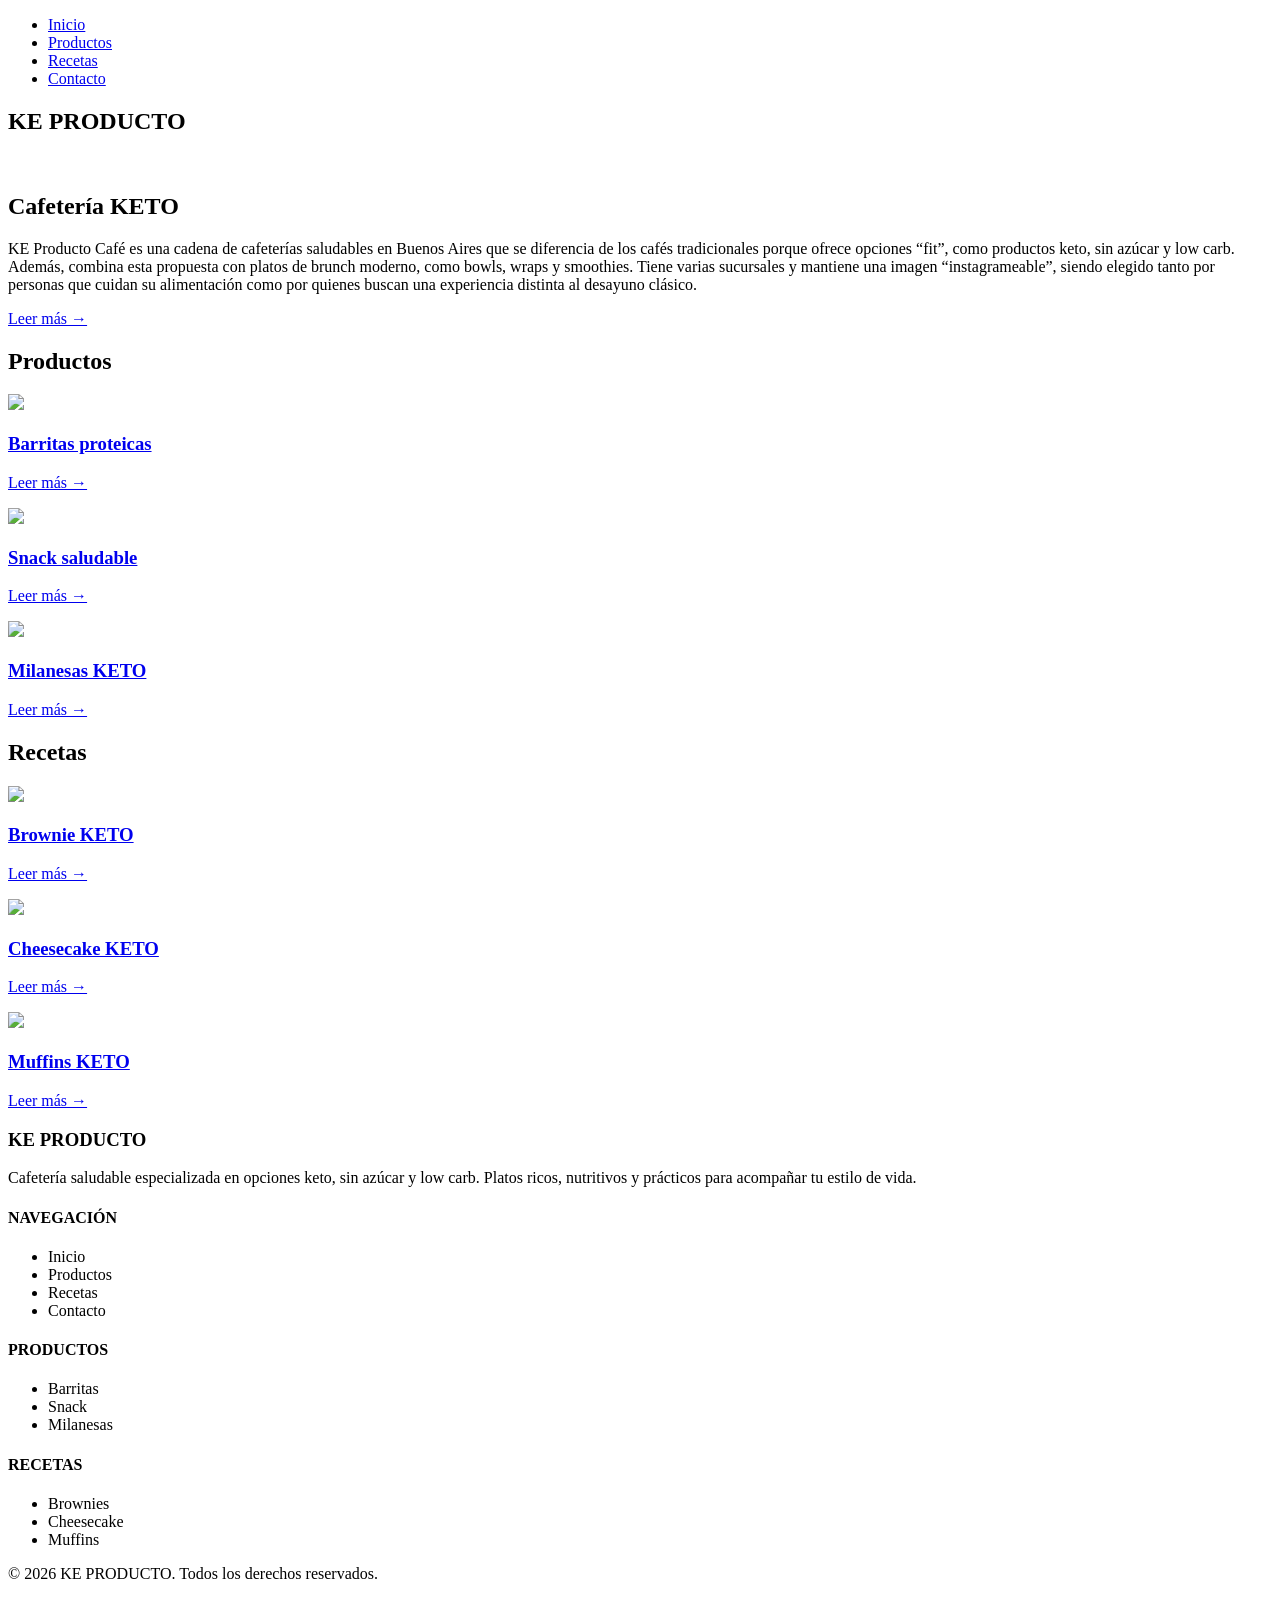
==== index.html @ 56fb46c2 "Add files via upload" ====
<!DOCTYPE html>
<html lang="es">
<head>
<meta charset="UTF-8">
<meta name="viewport" content="width=device-width, initial-scale=1.0">
<title>KE PRODUCTO</title>

<link rel="stylesheet" href="css/styles.css">
</head>
<body>

<header>
    <nav>
        <ul>
            <li><a href="#">Inicio</a></li>
            <li><a href="#productos">Productos</a></li>
            <li><a href="#recetas">Recetas</a></li>
            <li><a href="#contacto">Contacto</a></li>
        </ul>
    </nav>
</header>

<section class="hero">

    <h1>KE PRODUCTO</h1>

    <div class="hero-img">
        <img src="img/keprod.webp" alt="">
    </div>

    <div class="historia">

        <h2>Cafetería KETO</h2>

        <p>
            KE Producto Café es una cadena de cafeterías saludables en Buenos Aires
            que se diferencia de los cafés tradicionales porque ofrece opciones
            “fit”, como productos keto, sin azúcar y low carb. Además, combina esta propuesta con platos de brunch moderno, como bowls, wraps y smoothies. Tiene varias sucursales y mantiene una imagen “instagrameable”, siendo elegido tanto por personas que cuidan su alimentación como por quienes buscan una experiencia distinta al desayuno clásico. 
        </p>

        <a href="productos/historia.html">Leer más →</a>

    </div>

</section>

<section id="productos">

<h2 class="titulo-seccion">Productos</h2>

<div class="cards">

<a href="productos/barritas.html" class="card">

<img src="img/barritas.jpg">

<h3>Barritas proteicas</h3>

<p>Leer más →</p>

</a>

<a href="productos/snack.html" class="card">

<img src="img/snack.jpeg">

<h3>Snack saludable</h3>

<p>Leer más →</p>

</a>

<a href="productos/milanesas.html" class="card">

<img src="img/milanesas.jpg">

<h3>Milanesas KETO</h3>

<p>Leer más →</p>

</a>

</div>

</section>

<section id="recetas">

<h2 class="titulo-seccion">Recetas</h2>

<div class="cards">

<a href="productos/brownie.html" class="card">

<img src="img/brownies.webp">

<h3>Brownie KETO</h3>

<p>Leer más →</p>

</a>

<a href="productos/cheesecake.html" class="card">

<img src="img/cheesecake.jpg">

<h3>Cheesecake KETO</h3>

<p>Leer más →</p>

</a>

<a href="productos/muffins.html" class="card">

<img src="img/muffins.png">

<h3>Muffins KETO</h3>

<p>Leer más →</p>

</a>

</div>

</section>

<footer id="contacto">

<div class="footer-grid">

<div>

<h3>KE PRODUCTO</h3>

<p>
Cafetería saludable especializada en opciones keto,
sin azúcar y low carb. Platos ricos, nutritivos y prácticos para acompañar tu estilo de vida. 
</p>

</div>

<div>

<h4>NAVEGACIÓN</h4>

<ul>
<li>Inicio</li>
<li>Productos</li>
<li>Recetas</li>
<li>Contacto</li>
</ul>

</div>

<div>

<h4>PRODUCTOS</h4>

<ul>
<li>Barritas</li>
<li>Snack</li>
<li>Milanesas</li>
</ul>

</div>

<div>

<h4>RECETAS</h4>

<ul>
<li>Brownies</li>
<li>Cheesecake</li>
<li>Muffins</li>
</ul>

</div>

</div>

<p class="copyright">
© 2026 KE PRODUCTO. Todos los derechos reservados.
</p>

</footer>

</body>
</html>
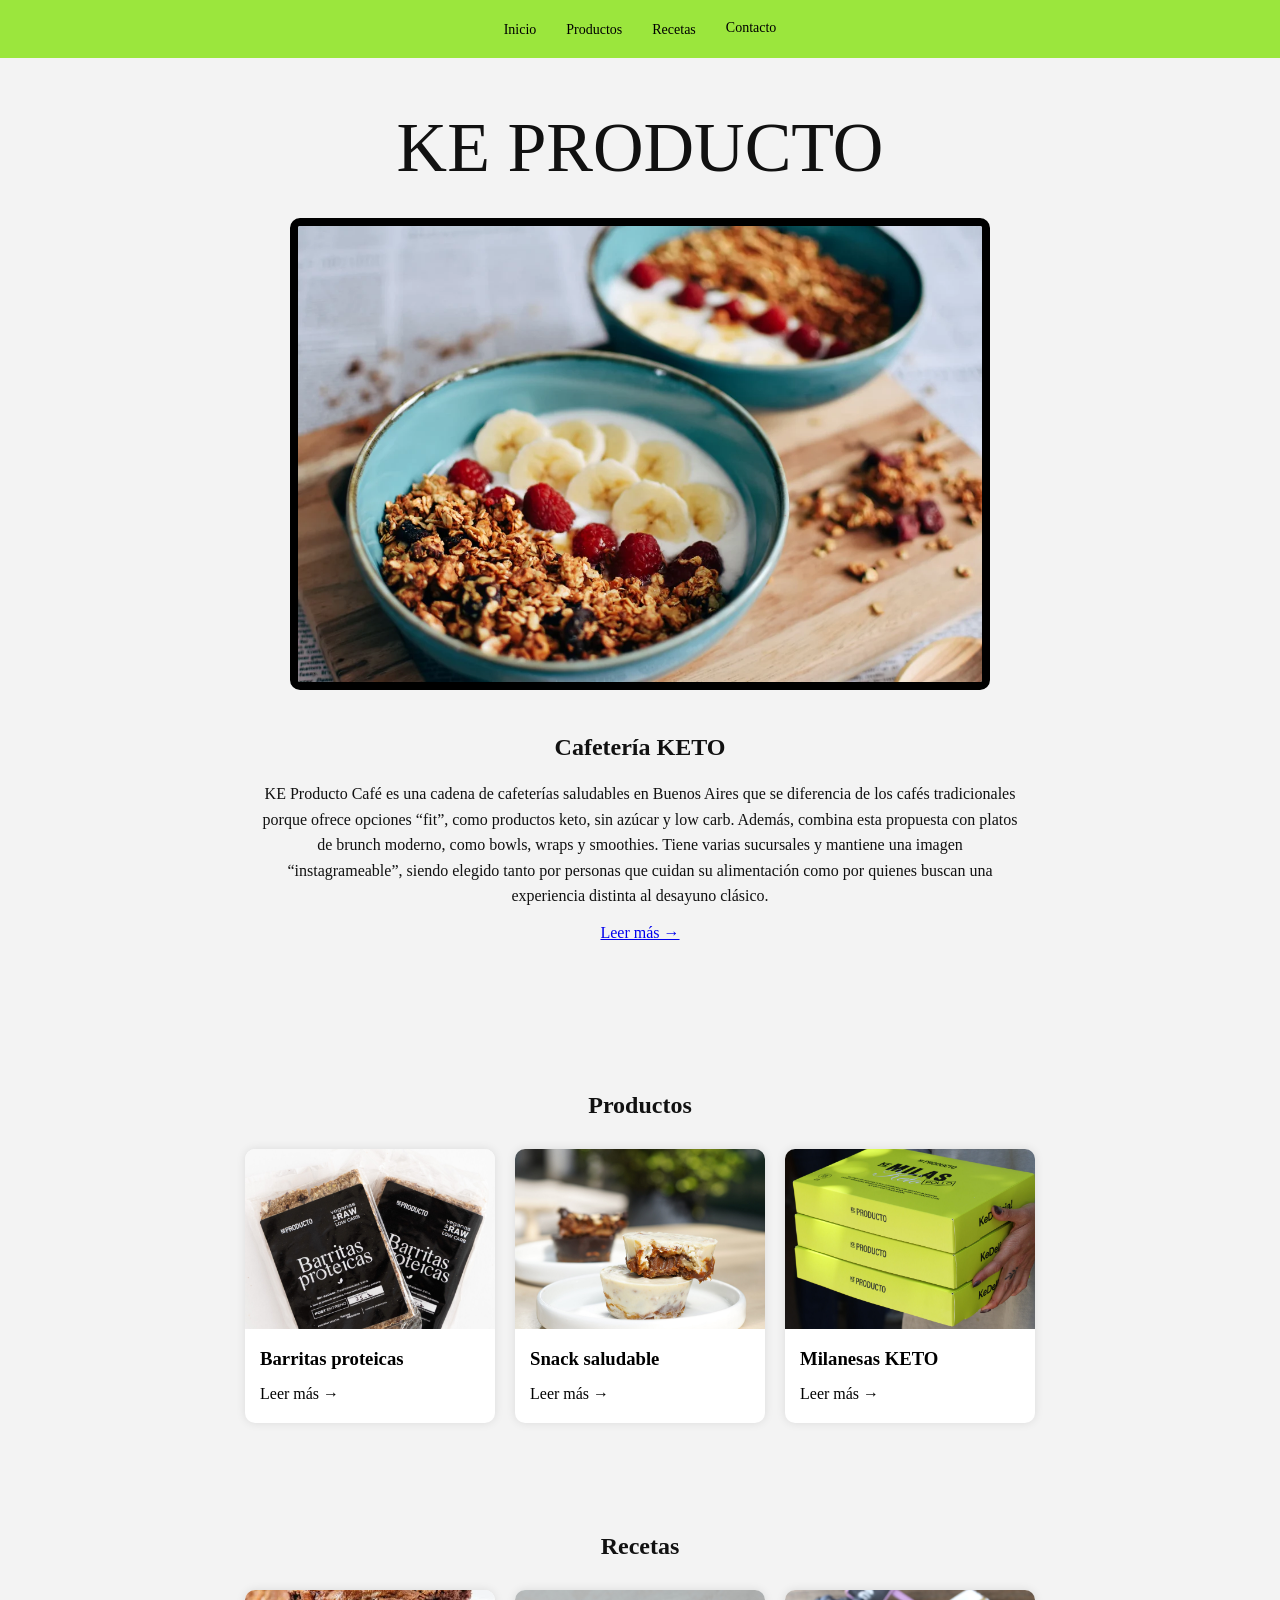
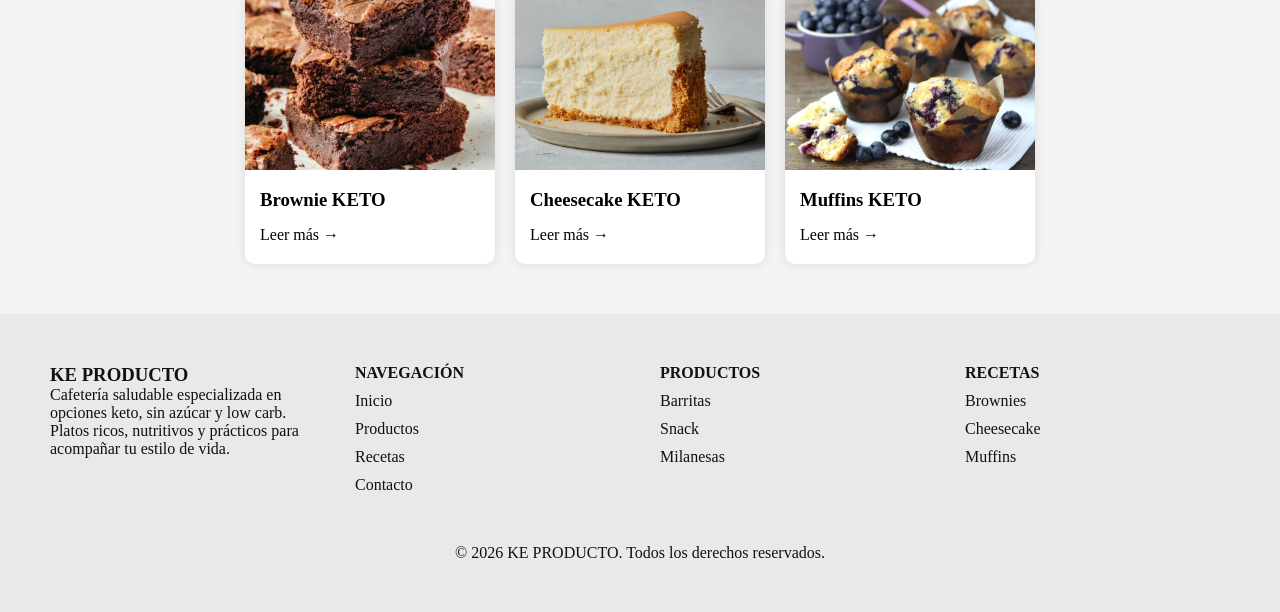
==== commit 42e3fa79: "Actualización" ====
--- a/index.html
+++ b/index.html
@@ -15,9 +15,7 @@
             <li><a href="#">Inicio</a></li>
             <li><a href="#productos">Productos</a></li>
             <li><a href="#recetas">Recetas</a></li>
-            <li><a href="#contacto">Contacto</a></li>
-        </ul>
-    </nav>
+<a href="contacto.html">Contacto</a>    </nav>
 </header>
 
 <section class="hero">
@@ -38,8 +36,7 @@
             “fit”, como productos keto, sin azúcar y low carb. Además, combina esta propuesta con platos de brunch moderno, como bowls, wraps y smoothies. Tiene varias sucursales y mantiene una imagen “instagrameable”, siendo elegido tanto por personas que cuidan su alimentación como por quienes buscan una experiencia distinta al desayuno clásico. 
         </p>
 
-        <a href="productos/historia.html">Leer más →</a>
-
+<a href="productos/historia.html">Leer más →</a>
     </div>
 
 </section>
--- a/css/styles.css
+++ b/css/styles.css
@@ -0,0 +1,722 @@
+* {
+  margin: 0;
+  padding: 0;
+  box-sizing: border-box;
+  font-family: Georgia, "Times New Roman", serif;
+}
+
+body {
+  background: #f3f3f3;
+  color: #111;
+}
+
+/* ============================= */
+/* HEADER PÁGINA PRINCIPAL */
+/* ============================= */
+
+header {
+  background: #9BE63D;
+  padding: 20px;
+  display: flex;
+  justify-content: center;
+}
+
+nav ul {
+  display: flex;
+  gap: 30px;
+  list-style: none;
+}
+
+nav a {
+  text-decoration: none;
+  color: black;
+  font-size: 14px;
+}
+
+/* ============================= */
+/* HOME */
+/* ============================= */
+
+.hero {
+  text-align: center;
+  padding: 50px 20px;
+}
+
+.hero h1 {
+  font-size: 70px;
+  margin-bottom: 30px;
+  font-weight: normal;
+}
+
+.hero-img img {
+  width: 700px;
+  max-width: 90%;
+  border-radius: 10px;
+  border: 8px solid black;
+}
+
+.historia {
+  max-width: 800px;
+  margin: 40px auto;
+  padding: 0 20px;
+}
+
+.historia h2 {
+  margin-bottom: 20px;
+}
+
+.historia p {
+  line-height: 1.6;
+  margin-bottom: 15px;
+}
+
+.titulo-seccion {
+  text-align: center;
+  margin: 60px 0 30px;
+}
+
+/* ============================= */
+/* CARDS */
+/* ============================= */
+
+.cards {
+  display: flex;
+  justify-content: center;
+  gap: 20px;
+  flex-wrap: wrap;
+  padding-bottom: 50px;
+}
+
+.card {
+  width: 250px;
+  background: white;
+  border-radius: 10px;
+  overflow: hidden;
+  box-shadow: 0 0 10px rgba(0, 0, 0, .1);
+  text-decoration: none;
+  color: black;
+}
+
+.card img {
+  width: 100%;
+  height: 180px;
+  object-fit: cover;
+}
+
+.card h3 {
+  padding: 15px;
+}
+
+.card p {
+  padding: 0 15px 20px;
+}
+
+/* ============================= */
+/* FOOTER */
+/* ============================= */
+
+footer {
+  background: #e9e9e9;
+  padding: 50px;
+}
+
+.footer-grid {
+  display: grid;
+  grid-template-columns: repeat(4, 1fr);
+  gap: 40px;
+}
+
+footer ul {
+  list-style: none;
+  margin-top: 10px;
+}
+
+footer li {
+  margin-bottom: 10px;
+}
+
+.copyright {
+  text-align: center;
+  margin-top: 40px;
+}
+
+/* ============================= */
+/* HEADER DE PRODUCTOS CON LOGO */
+/* ============================= */
+
+header:has(.logo-producto) {
+  width: 100%;
+  height: 70px;
+  background-color: #9BE63D;
+  display: flex;
+  justify-content: center;
+  align-items: center;
+  padding: 0;
+}
+
+header:has(.logo-producto) a {
+  text-decoration: none;
+  display: flex;
+  align-items: center;
+  justify-content: center;
+}
+
+.logo-producto {
+  width: 170px;
+  height: auto;
+  display: block;
+  cursor: pointer;
+}
+
+/* ============================= */
+/* PRODUCTOS */
+/* Sirve para detalle y detalle-producto */
+/* ============================= */
+
+.detalle,
+.detalle-producto {
+  width: 100%;
+  height: calc(100vh - 70px);
+  margin: 0;
+  display: grid;
+  grid-template-columns: 1fr 1fr;
+  background-color: #EFE2D8;
+}
+
+/* Imagen izquierda */
+
+.detalle-img {
+  width: 100%;
+  height: 100%;
+  overflow: hidden;
+}
+
+.detalle-img img {
+  width: 100%;
+  height: 100%;
+  object-fit: cover;
+  object-position: center;
+  display: block;
+}
+
+/* Texto derecha */
+
+.detalle-info,
+.detalle-texto {
+  width: 100%;
+  height: 100%;
+  background-color: #EFE2D8;
+  padding: 70px 65px;
+  display: flex;
+  flex-direction: column;
+  justify-content: center;
+}
+
+/* Títulos */
+
+.detalle-info h1,
+.detalle-texto h1 {
+  font-size: 30px;
+  letter-spacing: 2px;
+  margin-bottom: 15px;
+  color: #111;
+  font-weight: bold;
+}
+
+.detalle-info h2,
+.detalle-info h3,
+.detalle-texto h2,
+.detalle-texto h3 {
+  font-size: 25px;
+  margin-bottom: 28px;
+  color: #111;
+  font-weight: bold;
+}
+
+/* Textos */
+
+.detalle-info p,
+.detalle-texto p {
+  font-size: 24px;
+  line-height: 1.3;
+  margin-bottom: 18px;
+  color: #111;
+}
+
+/* Listas */
+
+.detalle-info ul,
+.detalle-texto ul {
+  margin-left: 28px;
+  margin-bottom: 25px;
+}
+
+.detalle-info li,
+.detalle-texto li {
+  font-size: 22px;
+  line-height: 1.2;
+  color: #111;
+}
+
+/* Texto rojo */
+
+.rojo,
+.contiene {
+  color: red !important;
+  font-size: 23px;
+  font-weight: bold;
+  margin-top: 5px;
+}
+
+/* ============================= */
+/* ARREGLO ESPECIAL BARRITAS */
+/* ============================= */
+
+.barritas-producto .detalle-img img,
+.detalle .detalle-img img {
+  object-fit: cover;
+  object-position: center;
+}
+
+.barritas-texto,
+.detalle-info {
+  padding: 70px 65px;
+}
+
+.barritas-texto h1 {
+  font-size: 30px;
+  letter-spacing: 2px;
+  margin-bottom: 15px;
+}
+
+.barritas-texto h2,
+.barritas-texto h3 {
+  font-size: 25px;
+  margin-bottom: 28px;
+}
+
+.barritas-texto p {
+  font-size: 24px;
+  margin-bottom: 18px;
+}
+
+.barritas-texto li {
+  font-size: 22px;
+  line-height: 1.2;
+}
+
+/* ============================= */
+/* RESPONSIVE */
+/* ============================= */
+
+@media (max-width: 768px) {
+  .hero h1 {
+    font-size: 45px;
+  }
+
+  .footer-grid {
+    grid-template-columns: 1fr;
+  }
+
+  header:has(.logo-producto) {
+    height: 55px;
+  }
+
+  .logo-producto {
+    width: 130px;
+  }
+
+  .detalle,
+  .detalle-producto {
+    height: auto;
+    grid-template-columns: 1fr;
+  }
+
+  .detalle-img img {
+    height: 320px;
+  }
+
+  .detalle-info,
+  .detalle-texto {
+    padding: 40px 25px;
+  }
+
+  .detalle-info h1,
+  .detalle-texto h1 {
+    font-size: 22px;
+  }
+
+  .detalle-info h2,
+  .detalle-info h3,
+  .detalle-texto h2,
+  .detalle-texto h3 {
+    font-size: 19px;
+  }
+
+  .detalle-info p,
+  .detalle-texto p,
+  .detalle-info li,
+  .detalle-texto li,
+  .contiene,
+  .rojo {
+    font-size: 17px;
+  }
+}
+.footer-simple {
+  background-color: #eeeeee;
+  color: #1c1c1c;
+  font-family: Georgia, serif;
+  padding: 70px 85px 45px;
+}
+
+.footer-contenido-simple {
+  display: grid;
+  grid-template-columns: 1.4fr 1fr 1fr 1fr;
+  gap: 80px;
+}
+
+.footer-bloque h2 {
+  font-size: 34px;
+  margin-bottom: 5px;
+  font-weight: bold;
+}
+
+.footer-bloque h3 {
+  font-size: 31px;
+  margin-bottom: 18px;
+  font-weight: bold;
+}
+
+.footer-bloque p,
+.footer-bloque a {
+  display: block;
+  font-size: 28px;
+  line-height: 1.05;
+  margin-bottom: 18px;
+  color: #1c1c1c;
+  text-decoration: none;
+}
+
+.footer-marca-simple p {
+  max-width: 390px;
+}
+
+.footer-copy-simple {
+  text-align: center;
+  font-size: 28px;
+  font-weight: bold;
+  margin-top: 70px;
+}
+
+@media (max-width: 768px) {
+  .footer-simple {
+    padding: 45px 30px;
+  }
+
+  .footer-contenido-simple {
+    grid-template-columns: 1fr;
+    gap: 35px;
+  }
+
+  .footer-bloque h2,
+  .footer-bloque h3 {
+    font-size: 26px;
+  }
+
+  .footer-bloque p,
+  .footer-bloque a {
+    font-size: 22px;
+  }
+
+  .footer-copy-simple {
+    font-size: 20px;
+    margin-top: 40px;
+  }
+}
+/* ========================= */
+/* PÁGINA CONTACTO */
+/* ========================= */
+
+.contacto-body {
+  margin: 0;
+  padding: 0;
+  font-family: Georgia, serif;
+  background-color: #f2e3d6;
+  color: black;
+}
+
+.contacto-body * {
+  box-sizing: border-box;
+}
+
+/* HEADER VERDE */
+.contacto-header {
+  height: 85px;
+  background-color: #9bea3b;
+  display: flex;
+  align-items: center;
+  padding-left: 55px;
+}
+
+.contacto-logo {
+  font-family: Arial, sans-serif;
+  font-weight: bold;
+  font-size: 32px;
+  color: #20202a;
+  text-decoration: none;
+}
+
+.contacto-logo span {
+  font-size: 16px;
+  text-decoration: underline;
+  margin-right: 3px;
+}
+
+/* CONTENIDO CONTACTO */
+.contacto-main {
+  display: flex;
+  min-height: calc(100vh - 85px);
+}
+
+.contacto-texto {
+  width: 50%;
+  padding: 75px 55px;
+  background-color: #f2e3d6;
+}
+
+.contacto-texto h1 {
+  font-size: 52px;
+  font-weight: normal;
+  margin-bottom: 40px;
+}
+
+.contacto-texto p {
+  font-size: 26px;
+  line-height: 1.15;
+  margin-bottom: 30px;
+}
+
+.contacto-datos h3 {
+  font-family: Arial, sans-serif;
+  font-size: 18px;
+  text-transform: uppercase;
+  margin-top: 25px;
+  margin-bottom: 8px;
+}
+
+.contacto-datos p {
+  font-size: 23px;
+  margin-bottom: 10px;
+}
+
+/* FORMULARIO */
+.contacto-form {
+  width: 50%;
+  background-color: #d8c5b5;
+  display: flex;
+  align-items: center;
+  justify-content: center;
+  padding: 75px 55px;
+}
+
+.contacto-form form {
+  width: 100%;
+  max-width: 470px;
+  background-color: #f7efe8;
+  padding: 40px;
+}
+
+.contacto-form label {
+  font-family: Arial, sans-serif;
+  font-size: 14px;
+  font-weight: bold;
+  display: block;
+  margin-bottom: 8px;
+}
+
+.contacto-form input,
+.contacto-form textarea {
+  width: 100%;
+  padding: 14px;
+  margin-bottom: 22px;
+  border: 1px solid #20202a;
+  background-color: white;
+  font-family: Arial, sans-serif;
+  font-size: 15px;
+}
+
+.contacto-form textarea {
+  height: 130px;
+  resize: none;
+}
+
+.contacto-form button {
+  background-color: #20202a;
+  color: white;
+  border: none;
+  padding: 14px 30px;
+  font-family: Arial, sans-serif;
+  font-size: 15px;
+  cursor: pointer;
+}
+
+.contacto-form button:hover {
+  background-color: #9bea3b;
+  color: #20202a;
+}
+
+/* ========================= */
+/* FOOTER SIMPLE */
+/* ========================= */
+
+.footer-simple {
+  background-color: #eeeeee;
+  color: #1c1c1c;
+  font-family: Georgia, serif;
+  padding: 70px 85px 45px;
+}
+
+.footer-contenido-simple {
+  display: grid;
+  grid-template-columns: 1.4fr 1fr 1fr 1fr;
+  gap: 80px;
+}
+
+.footer-bloque h2 {
+  font-size: 34px;
+  margin-bottom: 5px;
+  font-weight: bold;
+}
+
+.footer-bloque h3 {
+  font-size: 31px;
+  margin-bottom: 18px;
+  font-weight: bold;
+}
+
+.footer-bloque p,
+.footer-bloque a {
+  display: block;
+  font-size: 28px;
+  line-height: 1.05;
+  margin-bottom: 18px;
+  color: #1c1c1c;
+  text-decoration: none;
+}
+
+.footer-marca-simple p {
+  max-width: 390px;
+}
+
+.footer-copy-simple {
+  text-align: center;
+  font-size: 28px;
+  font-weight: bold;
+  margin-top: 70px;
+}
+
+/* RESPONSIVE */
+@media (max-width: 768px) {
+  .contacto-header {
+    padding-left: 25px;
+  }
+
+  .contacto-main {
+    flex-direction: column;
+  }
+
+  .contacto-texto,
+  .contacto-form {
+    width: 100%;
+    padding: 45px 25px;
+  }
+
+  .contacto-texto h1 {
+    font-size: 42px;
+  }
+
+  .contacto-texto p {
+    font-size: 22px;
+  }
+
+  .footer-simple {
+    padding: 45px 30px;
+  }
+
+  .footer-contenido-simple {
+    grid-template-columns: 1fr;
+    gap: 35px;
+  }
+
+  .footer-bloque h2,
+  .footer-bloque h3 {
+    font-size: 26px;
+  }
+
+  .footer-bloque p,
+  .footer-bloque a {
+    font-size: 22px;
+  }
+
+  .footer-copy-simple {
+    font-size: 20px;
+    margin-top: 40px;
+  }
+}
+.footer {
+    background-color: #e7e5e5;
+    padding: 60px 80px 30px;
+    font-family: Georgia, serif;
+}
+
+.footer-container {
+    display: flex;
+    justify-content: space-between;
+    align-items: flex-start;
+    gap: 60px;
+    flex-wrap: wrap;
+}
+
+.footer-col {
+    flex: 1;
+    min-width: 200px;
+}
+
+.footer-col h3 {
+    font-size: 24px;
+    font-weight: bold;
+    margin-bottom: 15px;
+}
+
+.footer-col p {
+    max-width: 320px;
+    line-height: 1.2;
+    font-size: 18px;
+}
+
+.footer-col ul {
+    list-style: none;
+    padding: 0;
+    margin: 0;
+}
+
+.footer-col ul li {
+    margin-bottom: 12px;
+    font-size: 18px;
+}
+
+.footer-col ul li a {
+    text-decoration: none;
+    color: #000;
+}
+
+.footer-col ul li a:hover {
+    text-decoration: underline;
+}
+
+.footer-bottom {
+    text-align: center;
+    margin-top: 70px;
+    font-size: 18px;
+    font-weight: 500;
+}
